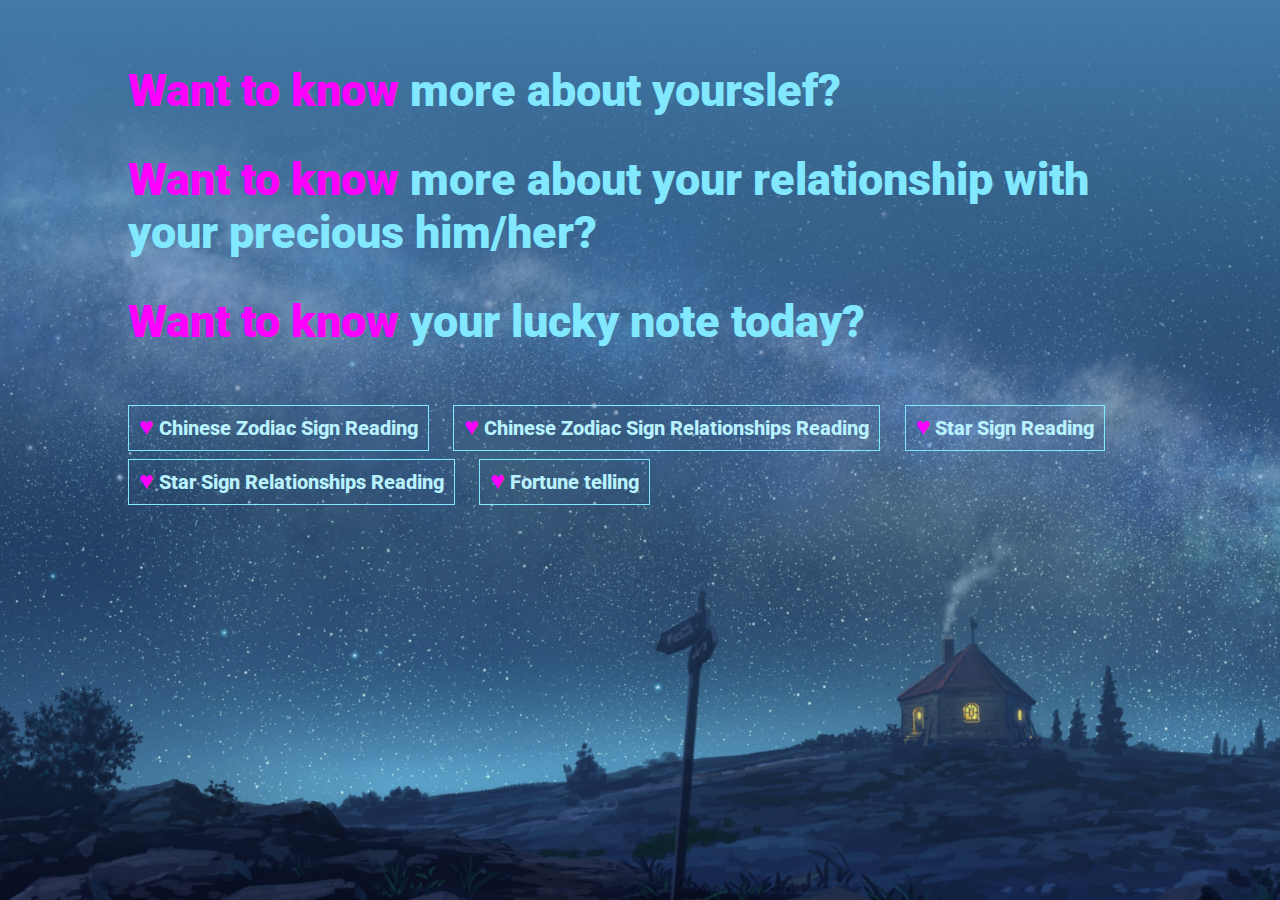
==== index.html @ 5bb41b62 "first push" ====
<!DOCTYPE html>
<html lang="en">
<head>
    <meta charset="UTF-8">
    <meta name="viewport" content="width=device-width, initial-scale=1.0">
    <title>Zodiac Sign Reading - Home Page</title>
    <link rel="stylesheet" href="resources\css\desktop\home.css">
    <link rel="stylesheet" href="resources\css\phone\home.css">
    <link rel="stylesheet" href="resources\css\tablet\home.css">
    <link rel="stylesheet" href="resources\css\laptop\home.css">
    <link rel="preconnect" href="https://fonts.googleapis.com">
    <link rel="preconnect" href="https://fonts.gstatic.com" crossorigin>
    <link href="https://fonts.googleapis.com/css2?family=Roboto:wght@900&display=swap" rel="stylesheet">
    <link href="https://fonts.googleapis.com/css2?family=Mooli&display=swap" rel="stylesheet">
</head>
<body>
    <div class="container">
        <div class="title">
            <p><span>Want to know</span> more about yourslef?</p><br><br>
            <p><span>Want to know</span> more about your relationship with your precious him/her?</p><br><br>
            <p><span>Want to know</span> your lucky note today?</p>
        </div>
    
        <div class="buttons">
            <button><a href='chinese-zodiac.html'><span>♥</span> Chinese Zodiac Sign Reading</a></button>
            <button><a href='chinese-zodiac-relationship.html'><span>♥</span> Chinese Zodiac Sign Relationships Reading</a></button>
            <button><a href='star-sign.html'><span>♥</span> Star Sign Reading</a></button>
            <button><a href='star-sign-relationship.html'><span>♥</span> Star Sign Relationships Reading</a></button>
            <button><a href='fortune-telling.html'><span>♥</span> Fortune telling</a></button>
        </div>
    </div>
</body>
</html>
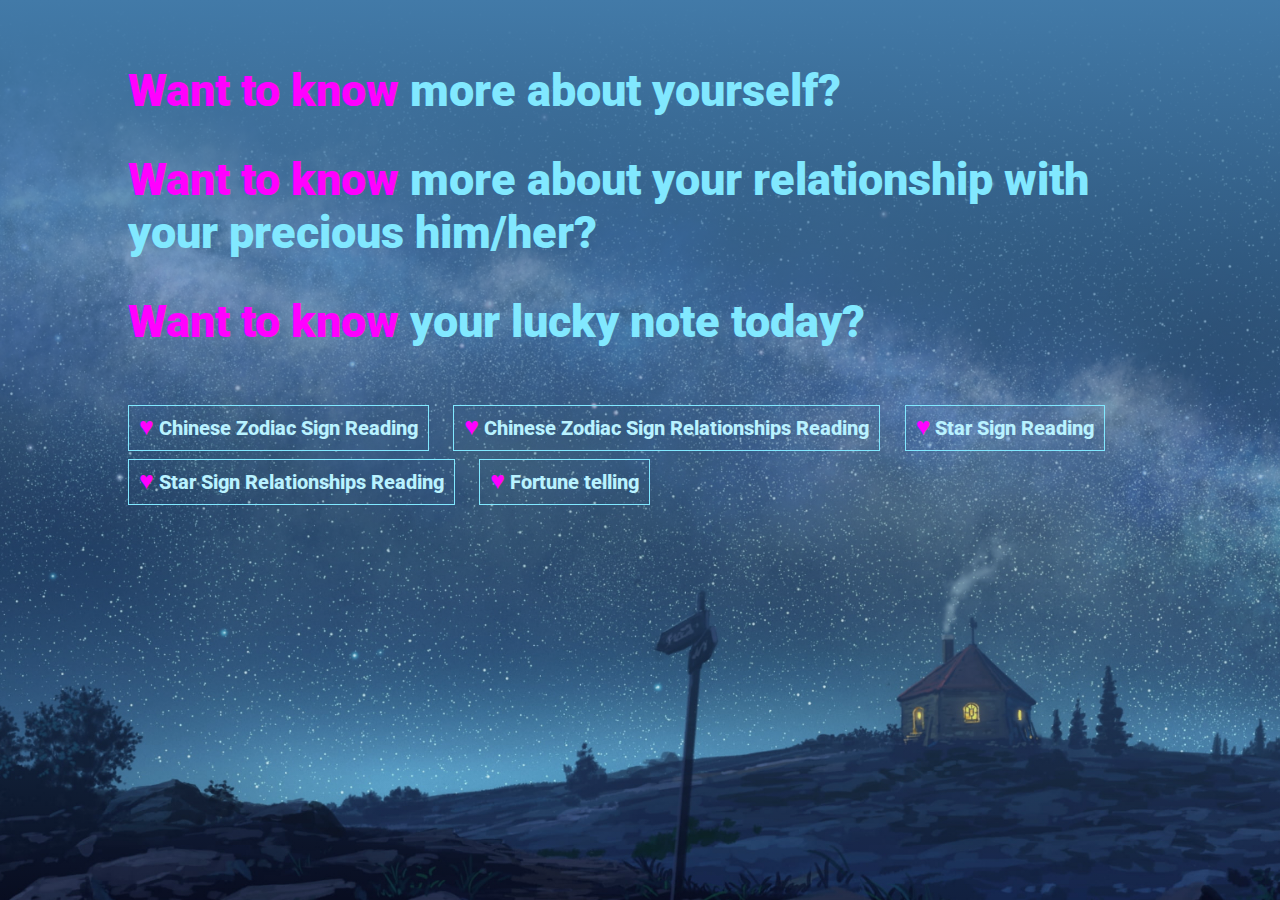
==== commit 85d92cd9: "Update index.html" ====
--- a/index.html
+++ b/index.html
@@ -16,7 +16,7 @@
 <body>
     <div class="container">
         <div class="title">
-            <p><span>Want to know</span> more about yourslef?</p><br><br>
+            <p><span>Want to know</span> more about yourself?</p><br><br>
             <p><span>Want to know</span> more about your relationship with your precious him/her?</p><br><br>
             <p><span>Want to know</span> your lucky note today?</p>
         </div>
@@ -30,4 +30,4 @@
         </div>
     </div>
 </body>
-</html>+</html>
